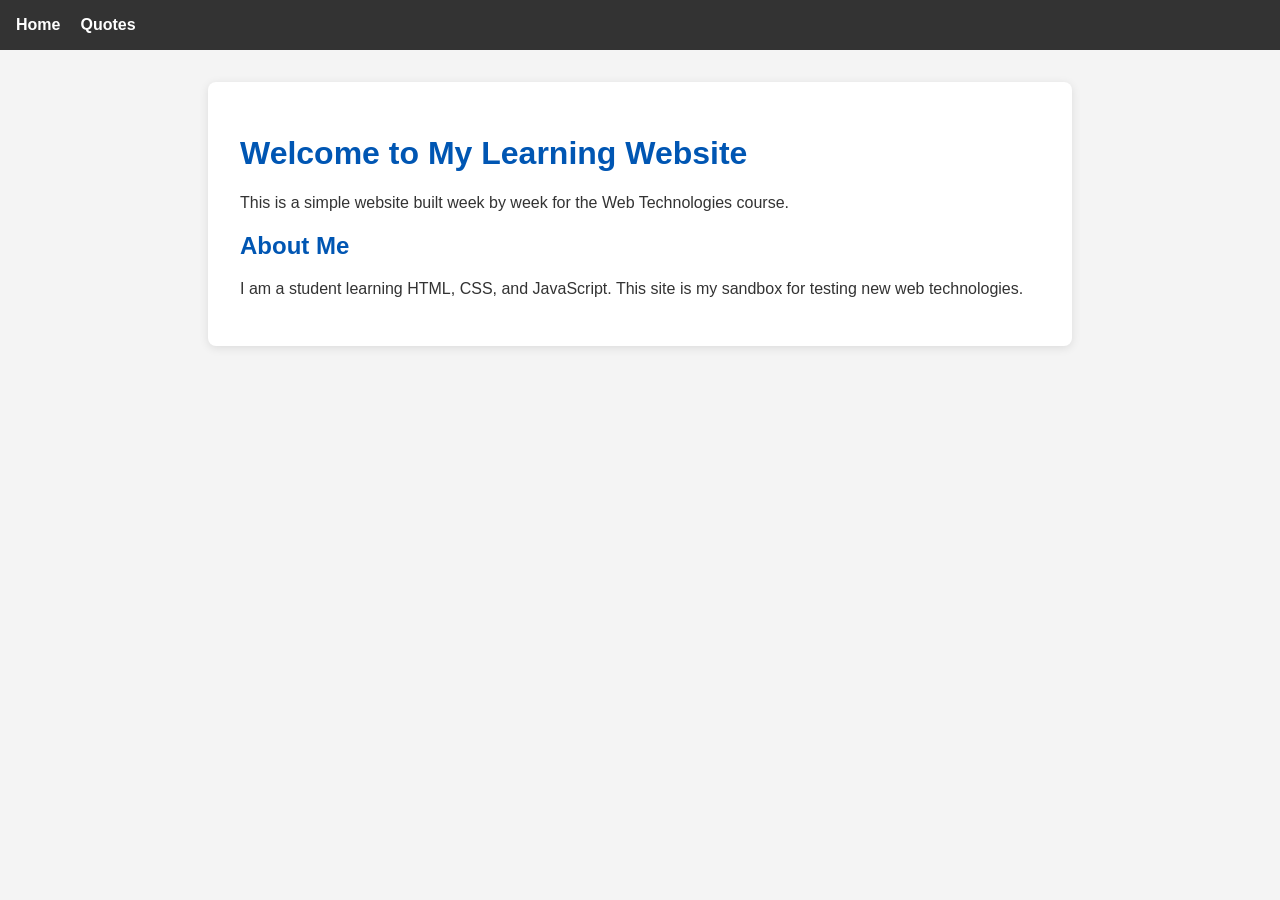
==== index.html @ 1a017a2c "Initial commit for learning site" ====
<!DOCTYPE html>
<html lang="en">
<head>
    <meta charset="UTF-8">
    <meta name="viewport" content="width=device-width, initial-scale=1.0">
    <title>My Learning Site</title>
    <link rel="stylesheet" href="style.css">
    <link rel="icon" href="app.png" type="image/png">
</head>
<body>
    <nav>
        <a href="index.html">Home</a>
        <a href="quotes.html">Quotes</a>
    </nav>
    <div class="container">
        <h1>Welcome to My Learning Website</h1>
        <p>This is a simple website built week by week for the Web Technologies course.</p>
        
        <h2>About Me</h2>
        <p>I am a student learning HTML, CSS, and JavaScript. This site is my sandbox for testing new web technologies.</p>
    </div>
</body>
</html>
---- style.css ----
body { font-family: sans-serif; background: #f4f4f4; color: #333; margin: 0; padding: 0; }
nav { background: #333; padding: 1rem; display: flex; gap: 20px; }
nav a { color: white; text-decoration: none; font-weight: bold; }
nav a:hover { text-decoration: underline; }
.container { max-width: 800px; margin: 2rem auto; padding: 2rem; background: white; border-radius: 8px; box-shadow: 0 2px 10px rgba(0,0,0,0.1); }
h1, h2 { color: #0056b3; }
ul { line-height: 1.8; }
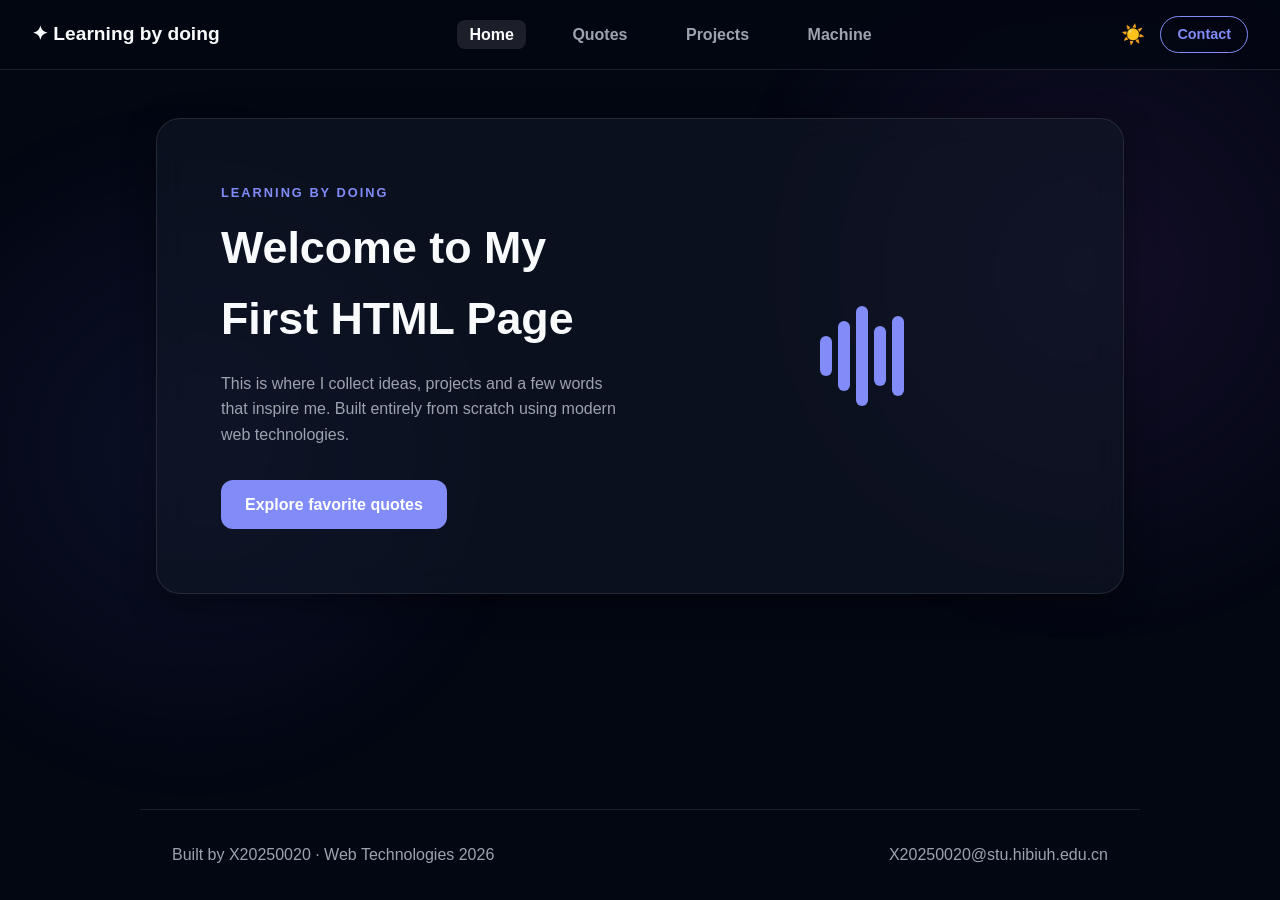
==== commit 57807937: "Ultimate upgrade with smooth animations and mobile optimization" ====
--- a/index.html
+++ b/index.html
@@ -3,21 +3,53 @@
 <head>
     <meta charset="UTF-8">
     <meta name="viewport" content="width=device-width, initial-scale=1.0">
-    <title>My Learning Site</title>
+    <title>Learning by doing - Home</title>
     <link rel="stylesheet" href="style.css">
     <link rel="icon" href="app.png" type="image/png">
 </head>
 <body>
+    <!-- 动态极光背景 -->
+    <div class="aurora-bg"></div>
+
     <nav>
-        <a href="index.html">Home</a>
-        <a href="quotes.html">Quotes</a>
+        <div class="nav-logo">✦ Learning by doing</div>
+        <div class="nav-links">
+            <a href="index.html" class="active">Home</a>
+            <a href="quotes.html">Quotes</a>
+            <a href="project.html">Projects</a>
+            <a href="machine.html">Machine</a>
+        </div>
+        <div class="nav-actions">
+            <button id="theme-toggle" class="theme-btn">🌙</button>
+            <a href="mailto:X20250020@stu.hibiuh.edu.cn" class="btn-contact">Contact</a>
+        </div>
     </nav>
-    <div class="container">
-        <h1>Welcome to My Learning Website</h1>
-        <p>This is a simple website built week by week for the Web Technologies course.</p>
-        
-        <h2>About Me</h2>
-        <p>I am a student learning HTML, CSS, and JavaScript. This site is my sandbox for testing new web technologies.</p>
-    </div>
+
+    <main class="container">
+        <div class="hero-card glass-panel">
+            <div class="hero-text">
+                <span class="tag">LEARNING BY DOING</span>
+                <h1>Welcome to My First HTML Page</h1>
+                <p>This is where I collect ideas, projects and a few words that inspire me. Built entirely from scratch using modern web technologies.</p>
+                <a href="quotes.html" class="btn-primary glow-btn">Explore favorite quotes</a>
+            </div>
+            <div class="hero-image">
+                <!-- 丝滑的声波律动 -->
+                <div class="waveform">
+                    <div class="bar"></div>
+                    <div class="bar"></div>
+                    <div class="bar"></div>
+                    <div class="bar"></div>
+                    <div class="bar"></div>
+                </div>
+            </div>
+        </div>
+    </main>
+
+    <footer>
+        <p>Built by X20250020 · Web Technologies 2026</p>
+        <p>X20250020@stu.hibiuh.edu.cn</p>
+    </footer>
+    <script src="script.js"></script>
 </body>
 </html>
--- a/style.css
+++ b/style.css
@@ -1,7 +1,139 @@
-body { font-family: sans-serif; background: #f4f4f4; color: #333; margin: 0; padding: 0; }
-nav { background: #333; padding: 1rem; display: flex; gap: 20px; }
-nav a { color: white; text-decoration: none; font-weight: bold; }
-nav a:hover { text-decoration: underline; }
-.container { max-width: 800px; margin: 2rem auto; padding: 2rem; background: white; border-radius: 8px; box-shadow: 0 2px 10px rgba(0,0,0,0.1); }
-h1, h2 { color: #0056b3; }
-ul { line-height: 1.8; }+/* 核心变量 */
+:root {
+    --bg-color: #f8fafc;
+    --surface-color: rgba(255, 255, 255, 0.7);
+    --text-main: #0f172a;
+    --text-muted: #64748b;
+    --border-color: rgba(0, 0, 0, 0.08);
+    --primary-color: #6366f1;
+    --nav-bg: rgba(255, 255, 255, 0.8);
+    --shadow: 0 4px 20px rgba(0, 0, 0, 0.05);
+    --glow: 0 0 15px rgba(99, 102, 241, 0.3);
+}
+[data-theme="dark"] {
+    --bg-color: #030712;
+    --surface-color: rgba(17, 24, 39, 0.6);
+    --text-main: #f9fafb;
+    --text-muted: #9ca3af;
+    --border-color: rgba(255, 255, 255, 0.1);
+    --primary-color: #818cf8;
+    --nav-bg: rgba(3, 7, 18, 0.8);
+    --shadow: 0 8px 32px rgba(0, 0, 0, 0.4);
+    --glow: 0 0 20px rgba(129, 140, 248, 0.5);
+}
+
+* { box-sizing: border-box; margin: 0; padding: 0; transition: background-color 0.3s, color 0.3s, border-color 0.3s; }
+
+body {
+    font-family: -apple-system, BlinkMacSystemFont, 'Segoe UI', Roboto, sans-serif;
+    background-color: var(--bg-color);
+    color: var(--text-main);
+    line-height: 1.6;
+    min-height: 100vh;
+    display: flex;
+    flex-direction: column;
+    overflow-x: hidden;
+    animation: pageFadeIn 0.6s ease-out;
+}
+@keyframes pageFadeIn {
+    from { opacity: 0; transform: translateY(10px); }
+    to { opacity: 1; transform: translateY(0); }
+}
+
+/* 极光背景 */
+.aurora-bg {
+    position: fixed; top: 0; left: 0; width: 100vw; height: 100vh; z-index: -1;
+    background: radial-gradient(circle at 15% 50%, rgba(99, 102, 241, 0.1), transparent 30%),
+                radial-gradient(circle at 85% 30%, rgba(168, 85, 247, 0.1), transparent 30%);
+    will-change: transform;
+    animation: auroraMove 15s infinite alternate ease-in-out;
+}
+@keyframes auroraMove {
+    0% { transform: translate(0, 0) scale(1); }
+    100% { transform: translate(-30px, 20px) scale(1.05); }
+}
+
+/* 导航栏 */
+nav {
+    display: flex; justify-content: space-between; align-items: center;
+    background: var(--nav-bg); backdrop-filter: blur(12px);
+    padding: 1rem 2rem; border-bottom: 1px solid var(--border-color);
+    position: sticky; top: 0; z-index: 100;
+}
+.nav-logo { font-weight: 800; font-size: 1.2rem; }
+.nav-links a { color: var(--text-muted); text-decoration: none; margin: 0 15px; font-weight: 600; padding: 6px 12px; border-radius: 8px; transition: all 0.2s; }
+.nav-links a:hover, .nav-links a.active { color: var(--text-main); background: var(--border-color); }
+.nav-actions { display: flex; align-items: center; gap: 15px; }
+.theme-btn { background: none; border: none; font-size: 1.2rem; cursor: pointer; }
+.btn-contact { color: var(--primary-color); text-decoration: none; border: 1px solid var(--primary-color); padding: 6px 16px; border-radius: 20px; font-size: 0.9rem; font-weight: 600; transition: all 0.2s; }
+.btn-contact:hover { background: var(--primary-color); color: #fff; box-shadow: var(--glow); }
+
+/* 玻璃拟态 */
+.container { flex: 1; max-width: 1000px; margin: 3rem auto; padding: 0 1rem; width: 100%; }
+.glass-panel {
+    background: var(--surface-color);
+    backdrop-filter: blur(16px);
+    border: 1px solid var(--border-color);
+    border-radius: 24px;
+    box-shadow: var(--shadow);
+}
+.content-card { padding: 3rem; }
+
+h1 { font-size: 2.8rem; font-weight: 800; margin-bottom: 1rem; }
+.subtitle { color: var(--text-muted); margin-bottom: 2rem; font-size: 1.1rem; }
+.tag { color: var(--primary-color); font-size: 0.8rem; font-weight: 800; letter-spacing: 2px; display: block; margin-bottom: 0.5rem; }
+
+/* 首页 */
+.hero-card { display: flex; padding: 4rem; align-items: center; overflow: hidden; }
+.hero-text { flex: 1; padding-right: 3rem; }
+.hero-text p { color: var(--text-muted); margin-bottom: 2rem; }
+.hero-image { flex: 1; display: flex; justify-content: center; align-items: center; }
+
+/* 声波律动 */
+.waveform { display: flex; align-items: center; gap: 6px; height: 100px; }
+.bar { width: 12px; border-radius: 6px; background: var(--primary-color); animation: pulse 1s infinite ease-in-out alternate; }
+.bar:nth-child(1) { height: 40%; animation-delay: 0.1s; }
+.bar:nth-child(2) { height: 70%; animation-delay: 0.2s; }
+.bar:nth-child(3) { height: 100%; animation-delay: 0.3s; }
+.bar:nth-child(4) { height: 60%; animation-delay: 0.4s; }
+.bar:nth-child(5) { height: 80%; animation-delay: 0.5s; }
+@keyframes pulse {
+    0% { transform: scaleY(0.5); opacity: 0.5; }
+    100% { transform: scaleY(1); opacity: 1; box-shadow: var(--glow); }
+}
+
+/* 按钮 */
+.btn-primary { display: inline-block; background: var(--primary-color); color: #fff; padding: 12px 24px; border-radius: 12px; text-decoration: none; font-weight: 600; border: none; cursor: pointer; transition: transform 0.2s, box-shadow 0.2s; }
+.glow-btn:hover { transform: translateY(-2px); box-shadow: var(--glow); }
+
+/* 3D 翻转卡片 */
+.flip-card { background-color: transparent; width: 100%; height: 300px; perspective: 1000px; margin-bottom: 2rem; cursor: pointer; }
+.flip-card-inner { position: relative; width: 100%; height: 100%; text-align: center; transition: transform 0.6s cubic-bezier(0.4, 0, 0.2, 1); transform-style: preserve-3d; }
+.flip-card-inner.flipped { transform: rotateY(180deg); }
+.flip-card-front, .flip-card-back { position: absolute; width: 100%; height: 100%; backface-visibility: hidden; border-radius: 20px; display: flex; flex-direction: column; justify-content: center; align-items: center; padding: 2rem; border: 1px solid var(--border-color); }
+.flip-card-front { background: var(--surface-color); }
+.flip-card-back { background: linear-gradient(135deg, rgba(99, 102, 241, 0.15), rgba(168, 85, 247, 0.15)); transform: rotateY(180deg); border: 2px solid var(--primary-color); }
+.flip-card-back p:first-child { font-size: 1.8rem; font-weight: 700; font-style: italic; margin-bottom: 1rem; }
+.flip-card-back p:last-child { color: var(--primary-color); font-weight: bold; }
+
+/* 3D 倾斜网格 */
+.tilt-grid { display: grid; grid-template-columns: repeat(auto-fill, minmax(300px, 1fr)); gap: 2rem; margin-top: 2rem; }
+.tilt-card { padding: 2rem; border-radius: 20px; transform-style: preserve-3d; will-change: transform; transition: border-color 0.3s, box-shadow 0.3s; }
+.tilt-card:hover { border-color: var(--primary-color); box-shadow: var(--glow); }
+.tilt-card h3 { margin-bottom: 0.8rem; font-size: 1.3rem; color: var(--primary-color); }
+
+/* CAPTCHA */
+.captcha-box { max-width: 400px; margin: 0 auto; padding: 2rem; text-align: center; }
+.checkbox-label { display: flex; align-items: center; justify-content: center; gap: 10px; padding: 1rem; background: var(--bg-color); border-radius: 8px; border: 1px solid var(--border-color); cursor: pointer; margin-top: 1rem; }
+.msg { color: #ef4444; font-weight: bold; margin-top: 1rem; min-height: 20px; }
+
+footer { text-align: center; padding: 2rem; color: var(--text-muted); border-top: 1px solid var(--border-color); display: flex; justify-content: space-between; max-width: 1000px; margin: 0 auto; width: 100%; }
+
+@media (max-width: 768px) {
+    .hero-card { flex-direction: column; padding: 2rem; text-align: center; }
+    .hero-text { padding-right: 0; margin-bottom: 2rem; }
+    .tilt-grid { grid-template-columns: 1fr; }
+    nav { flex-direction: column; gap: 15px; }
+    .nav-links { flex-wrap: wrap; justify-content: center; }
+    footer { flex-direction: column; gap: 10px; }
+}
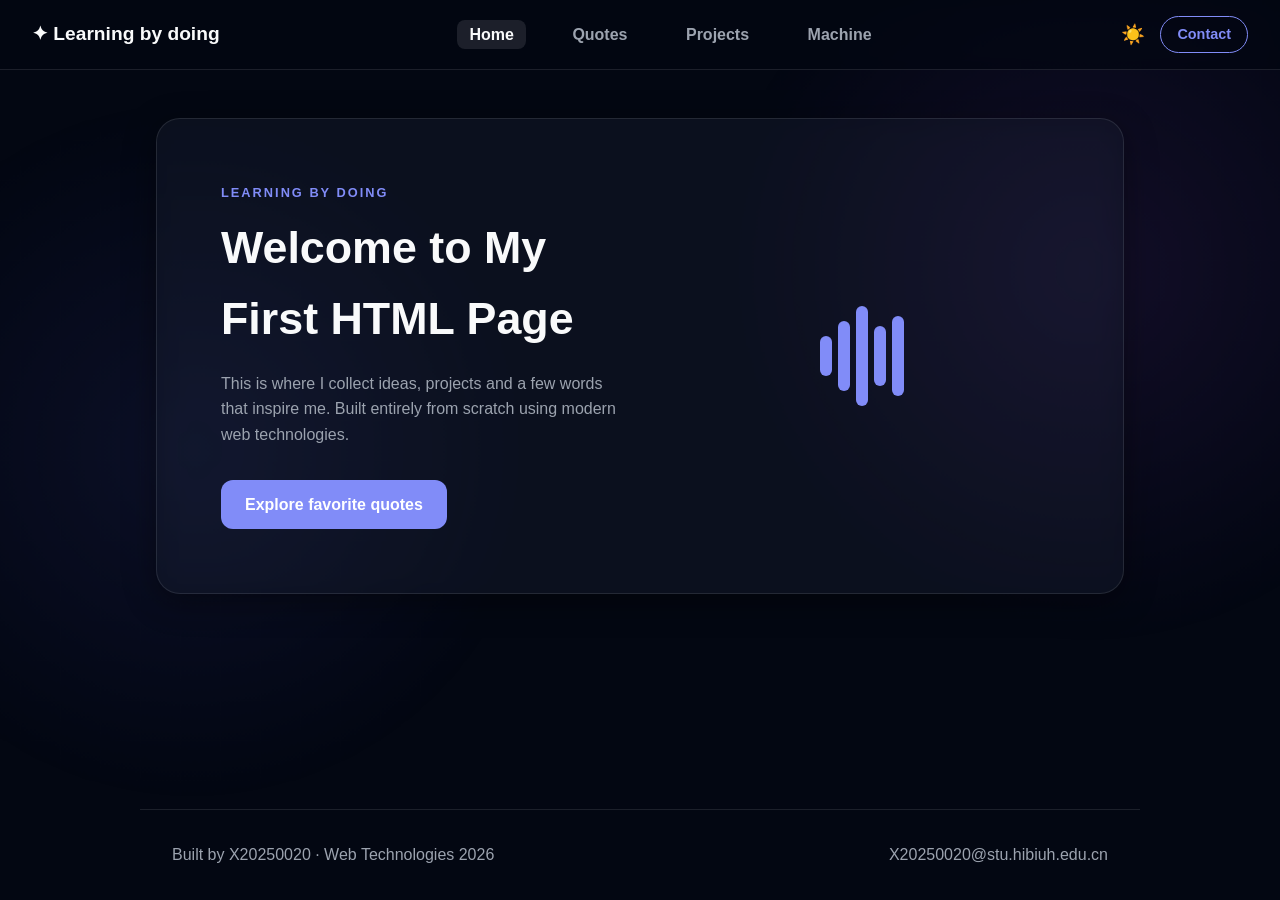
==== commit 36602fdc: "更新图标和最终代码" ====
--- a/index.html
+++ b/index.html
@@ -4,11 +4,12 @@
     <meta charset="UTF-8">
     <meta name="viewport" content="width=device-width, initial-scale=1.0">
     <title>Learning by doing - Home</title>
+    <!-- 专属黑红图标 -->
+    <link rel="icon" href="favicon.png" type="image/png">
+    <link rel="apple-touch-icon" href="app.png">
     <link rel="stylesheet" href="style.css">
-    <link rel="icon" href="app.png" type="image/png">
 </head>
 <body>
-    <!-- 动态极光背景 -->
     <div class="aurora-bg"></div>
 
     <nav>
@@ -34,7 +35,6 @@
                 <a href="quotes.html" class="btn-primary glow-btn">Explore favorite quotes</a>
             </div>
             <div class="hero-image">
-                <!-- 丝滑的声波律动 -->
                 <div class="waveform">
                     <div class="bar"></div>
                     <div class="bar"></div>
--- a/style.css
+++ b/style.css
@@ -1,4 +1,3 @@
-/* 核心变量 */
 :root {
     --bg-color: #f8fafc;
     --surface-color: rgba(255, 255, 255, 0.7);
@@ -40,7 +39,6 @@
     to { opacity: 1; transform: translateY(0); }
 }
 
-/* 极光背景 */
 .aurora-bg {
     position: fixed; top: 0; left: 0; width: 100vw; height: 100vh; z-index: -1;
     background: radial-gradient(circle at 15% 50%, rgba(99, 102, 241, 0.1), transparent 30%),
@@ -53,7 +51,6 @@
     100% { transform: translate(-30px, 20px) scale(1.05); }
 }
 
-/* 导航栏 */
 nav {
     display: flex; justify-content: space-between; align-items: center;
     background: var(--nav-bg); backdrop-filter: blur(12px);
@@ -68,7 +65,6 @@
 .btn-contact { color: var(--primary-color); text-decoration: none; border: 1px solid var(--primary-color); padding: 6px 16px; border-radius: 20px; font-size: 0.9rem; font-weight: 600; transition: all 0.2s; }
 .btn-contact:hover { background: var(--primary-color); color: #fff; box-shadow: var(--glow); }
 
-/* 玻璃拟态 */
 .container { flex: 1; max-width: 1000px; margin: 3rem auto; padding: 0 1rem; width: 100%; }
 .glass-panel {
     background: var(--surface-color);
@@ -83,13 +79,11 @@
 .subtitle { color: var(--text-muted); margin-bottom: 2rem; font-size: 1.1rem; }
 .tag { color: var(--primary-color); font-size: 0.8rem; font-weight: 800; letter-spacing: 2px; display: block; margin-bottom: 0.5rem; }
 
-/* 首页 */
 .hero-card { display: flex; padding: 4rem; align-items: center; overflow: hidden; }
 .hero-text { flex: 1; padding-right: 3rem; }
 .hero-text p { color: var(--text-muted); margin-bottom: 2rem; }
 .hero-image { flex: 1; display: flex; justify-content: center; align-items: center; }
 
-/* 声波律动 */
 .waveform { display: flex; align-items: center; gap: 6px; height: 100px; }
 .bar { width: 12px; border-radius: 6px; background: var(--primary-color); animation: pulse 1s infinite ease-in-out alternate; }
 .bar:nth-child(1) { height: 40%; animation-delay: 0.1s; }
@@ -102,11 +96,9 @@
     100% { transform: scaleY(1); opacity: 1; box-shadow: var(--glow); }
 }
 
-/* 按钮 */
 .btn-primary { display: inline-block; background: var(--primary-color); color: #fff; padding: 12px 24px; border-radius: 12px; text-decoration: none; font-weight: 600; border: none; cursor: pointer; transition: transform 0.2s, box-shadow 0.2s; }
 .glow-btn:hover { transform: translateY(-2px); box-shadow: var(--glow); }
 
-/* 3D 翻转卡片 */
 .flip-card { background-color: transparent; width: 100%; height: 300px; perspective: 1000px; margin-bottom: 2rem; cursor: pointer; }
 .flip-card-inner { position: relative; width: 100%; height: 100%; text-align: center; transition: transform 0.6s cubic-bezier(0.4, 0, 0.2, 1); transform-style: preserve-3d; }
 .flip-card-inner.flipped { transform: rotateY(180deg); }
@@ -116,13 +108,11 @@
 .flip-card-back p:first-child { font-size: 1.8rem; font-weight: 700; font-style: italic; margin-bottom: 1rem; }
 .flip-card-back p:last-child { color: var(--primary-color); font-weight: bold; }
 
-/* 3D 倾斜网格 */
 .tilt-grid { display: grid; grid-template-columns: repeat(auto-fill, minmax(300px, 1fr)); gap: 2rem; margin-top: 2rem; }
 .tilt-card { padding: 2rem; border-radius: 20px; transform-style: preserve-3d; will-change: transform; transition: border-color 0.3s, box-shadow 0.3s; }
 .tilt-card:hover { border-color: var(--primary-color); box-shadow: var(--glow); }
 .tilt-card h3 { margin-bottom: 0.8rem; font-size: 1.3rem; color: var(--primary-color); }
 
-/* CAPTCHA */
 .captcha-box { max-width: 400px; margin: 0 auto; padding: 2rem; text-align: center; }
 .checkbox-label { display: flex; align-items: center; justify-content: center; gap: 10px; padding: 1rem; background: var(--bg-color); border-radius: 8px; border: 1px solid var(--border-color); cursor: pointer; margin-top: 1rem; }
 .msg { color: #ef4444; font-weight: bold; margin-top: 1rem; min-height: 20px; }
@@ -133,7 +123,12 @@
     .hero-card { flex-direction: column; padding: 2rem; text-align: center; }
     .hero-text { padding-right: 0; margin-bottom: 2rem; }
     .tilt-grid { grid-template-columns: 1fr; }
-    nav { flex-direction: column; gap: 15px; }
-    .nav-links { flex-wrap: wrap; justify-content: center; }
+    nav { flex-direction: column; gap: 15px; padding: 1rem 0.5rem; }
+    .nav-links { flex-wrap: wrap; justify-content: center; gap: 5px; }
+    .nav-links a { margin: 0; font-size: 0.9rem; }
+    .content-card { padding: 1.5rem; }
+    h1 { font-size: 2rem; }
+    .flip-card { height: 350px; }
+    .flip-card-back p:first-child { font-size: 1.3rem; }
     footer { flex-direction: column; gap: 10px; }
 }
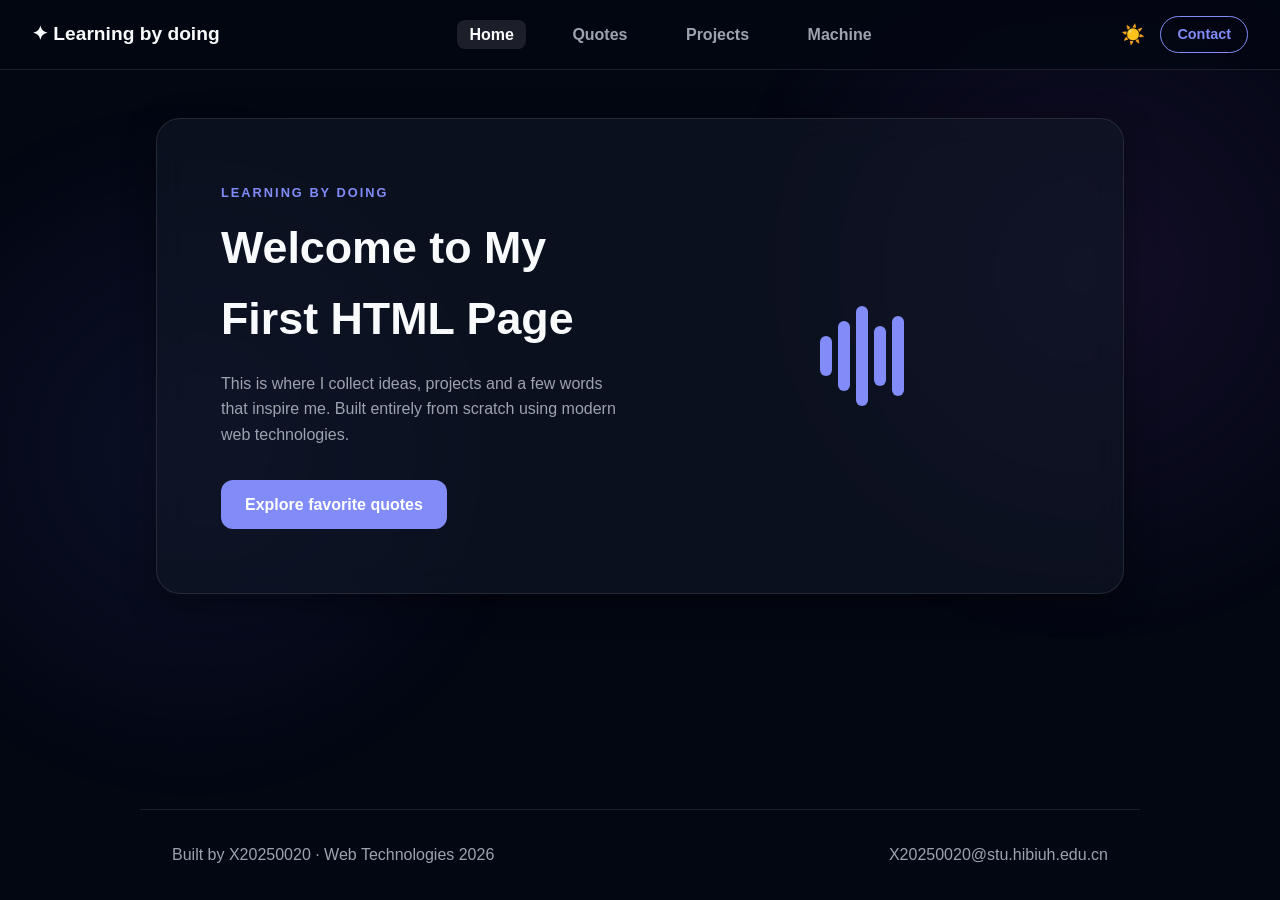
==== commit 5eea8ef8: "Fix icons to app.png" ====
--- a/index.html
+++ b/index.html
@@ -4,8 +4,8 @@
     <meta charset="UTF-8">
     <meta name="viewport" content="width=device-width, initial-scale=1.0">
     <title>Learning by doing - Home</title>
-    <!-- 专属黑红图标 -->
-    <link rel="icon" href="favicon.png" type="image/png">
+    <!-- 统一使用 app.png -->
+    <link rel="icon" href="app.png" type="image/png">
     <link rel="apple-touch-icon" href="app.png">
     <link rel="stylesheet" href="style.css">
 </head>
